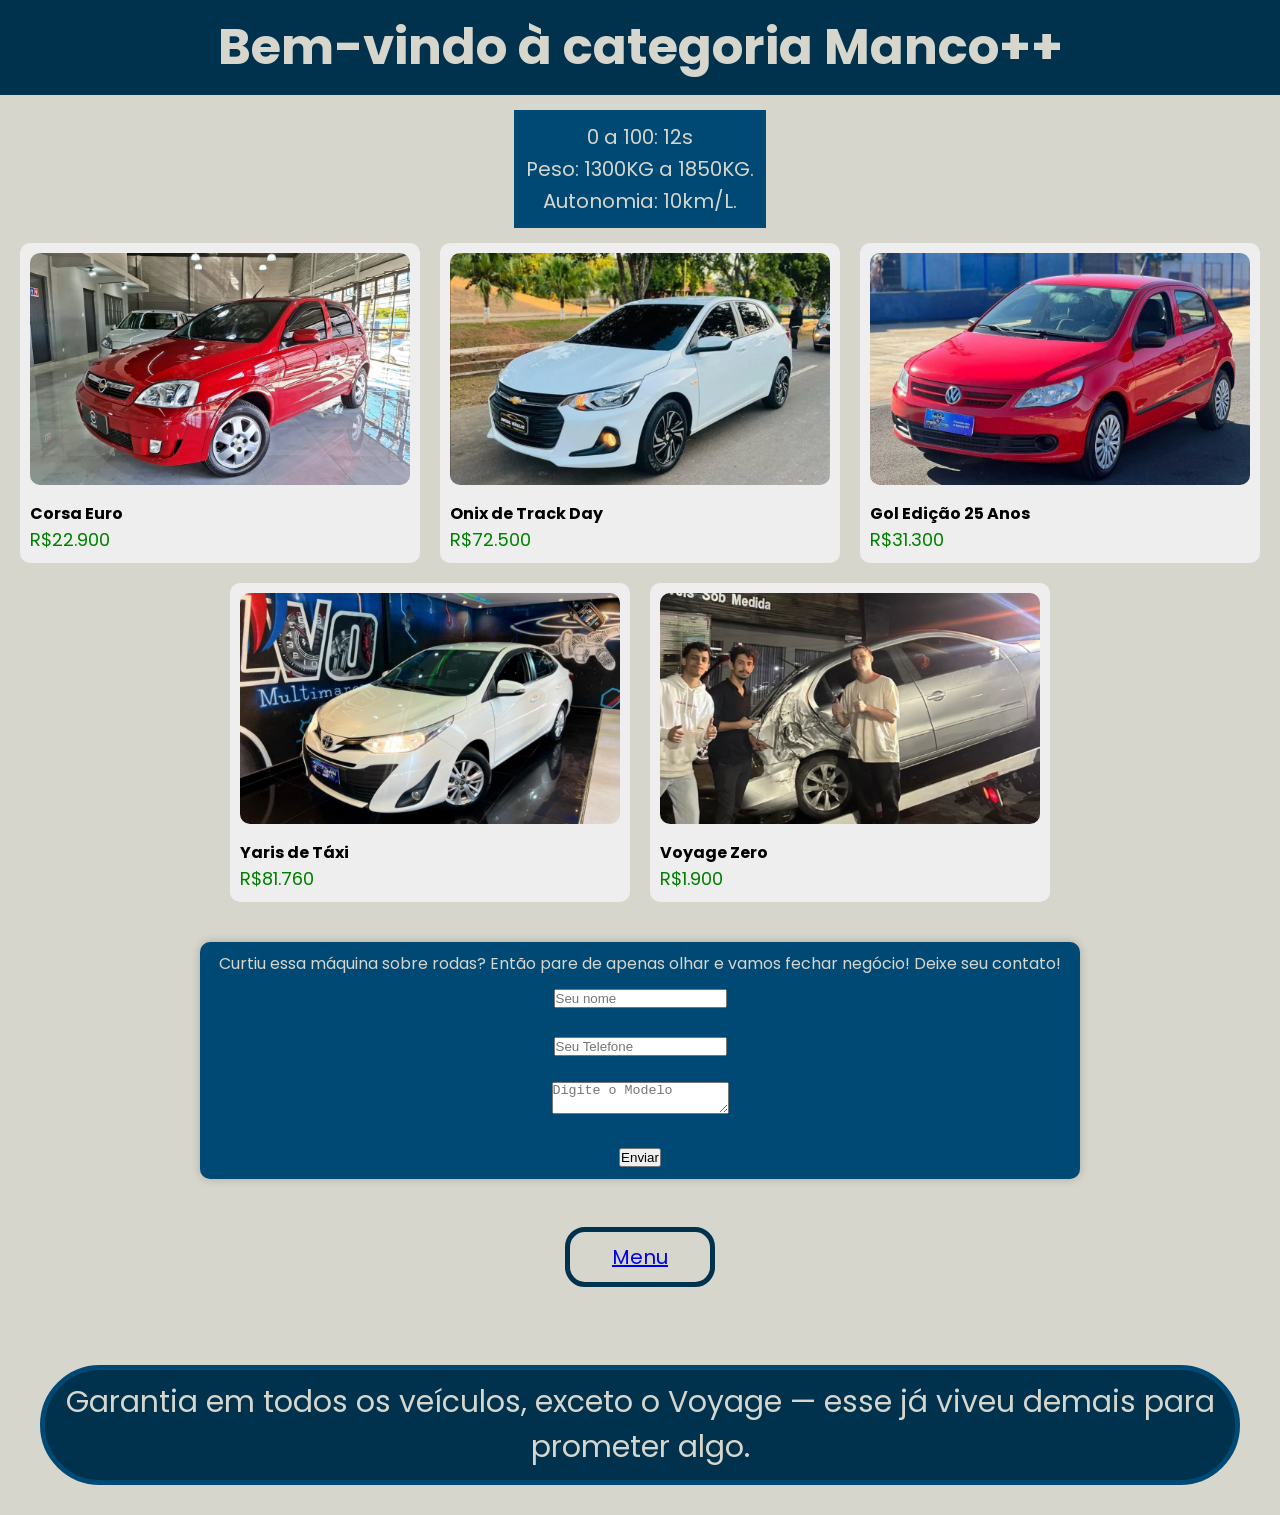
==== Manco++.html @ e80efcd2 "Adicionando animção nas fotos ao passar o mouse por cima" ====
<!DOCTYPE html>

<head>
    <meta charset="UTF-8">
    <meta name="viewport" content="width=device-width, initial-scale=1.0">
    <link rel="stylesheet" href="style.css">
    <title>WebTunning-Manco++</title>
</head>

<body>
    <h1 class="titulo-anuncio">Bem-vindo à categoria Manco++</h1>
    <table>
        <tr>
            <td>0 a 100: 12s</td>
        </tr>
        <tr>
            <td>Peso: 1300KG a 1850KG.</td>
        </tr>
        <tr>
            <td>Autonomia: 10km/L.</td>
        </tr>

    </table>
    <div class="anuncios">

        <div class="card">
            <img src="manco++1.png">
            <p class="anuncio">Corsa Euro</p>
            <p class="preco">R$22.900</p>
        </div>

        <div class="card">
            <img src="manco++2.png">
            <p class="anuncio">Onix de Track Day</p>
            <p class="preco">R$72.500</p>
        </div>

        <div class="card">
            <img src="manco++3.png">
            <p class="anuncio">Gol Edição 25 Anos</p>
            <p class="preco">R$31.300</p>
        </div>

        <div class="card">
            <img src="manco++4.png">
            <p class="anuncio">Yaris de Táxi</p>
            <p class="preco">R$81.760</p>
        </div>

        <div class="card">
            <img src="manco++5.png">
            <p class="anuncio">Voyage Zero</p>
            <p class="preco">R$1.900</p>
        </div>

    </div>
    <form class="form">
        <p>Curtiu essa máquina sobre rodas? Então pare de apenas olhar e vamos fechar negócio! Deixe seu contato!</p>

        <input placeholder="Seu nome">
        <br><br>

        <input placeholder="Seu Telefone">
        <br><br>

        <textarea placeholder="Digite o Modelo"></textarea>
        <br><br>

        <button>Enviar</button>

    </form>
    <br><br>
    <nav>
        <a href="index.html">Menu</a>
    </nav>
    <br><br>
    <footer> Garantia em todos os veículos, exceto o Voyage — esse já viveu demais para prometer algo.</footer>
</body>

</html>
---- style.css ----
@import url('https://fonts.googleapis.com/css2?family=Poppins:ital,wght@0,100;0,200;0,300;0,400;0,500;0,600;0,700;0,800;0,900;1,100;1,200;1,300;1,400;1,500;1,600;1,700;1,800;1,900&display=swap');

* {
    margin: 0;
    padding: 0;
    box-sizing: border-box;
}

body {
    font-family: "Poppins", sans-serif;
    font-weight: 400;
    font-style: normal;
    background-color: #d6d6cc;
    line-height: 1.5;
}

 .banner {
    height: 450px;
    width: 1905px;
}

h1 {
    background-color: rgb(0, 50, 78); 
    color: #d6d6cc; 
    font-size: 50px; 
    text-align: center;
    margin: auto; 
    margin-bottom: 15px; 
    padding: 10px; 
    max-width: 5000px; 
    margin-top: -7px;
}

h3{
    margin: 10px;
}


.titulo-card{
    text-align: center;
    font-size: 22px;
    margin-bottom: 111px; 
}

footer{
    background-color: rgb(0, 50, 78); 
    color: #d6d6cc; 
    font-size: 30px; 
    text-align: center;
    margin: auto; 
    margin-bottom: 30px; 
    padding: 10px; 
    max-width: 1200px; 
    border-radius: 100px;
    border: 5px solid rgb(0, 73, 116);
}

.container {
    display: flex;
    justify-content: center;
    gap: 50px;
    margin-bottom: 30px; 
}
.capa {
    width: 550px;
    border-radius: 10px;
    transition: 0.3s;
}

.capa:hover {
    transform: scale(1.05)
}

.titulo-anuncio{
    background-color: rgb(0, 50, 78); 
    color: #d6d6cc; 
    font-size: 50px; 
    text-align: center;
    margin: auto; 
    margin-bottom: 15px; 
    padding: 10px; 
    max-width: 5000px; 
    
}

table{
    background-color: rgb(0, 73, 116); 
    color: #d6d6cc; 
    font-size: 20px; 
    text-align: center;
    margin: auto; 
    margin-bottom: 15px; 
    padding: 10px; 
    max-width: 50000px; 
}

.foto{
    height: 400px;
    width: 600px;
}

.anuncios {
    display: flex;
    justify-content: center;
    gap: 20px;
    flex-wrap: wrap;
}

.card {
    width: 400px;
    background-color: #eee;
    border-radius: 10px;
    padding: 10px;
    transition: 0.3s;
}

.card:hover {
    transform: scale(1.05);
}

.card img {
    width: 100%;
    border-radius: 10px;
}

.anuncio {
    font-weight: bold;
    margin-top: 10px;
}

.preco {
    color: green;
    font-size: 18px;
}

.form {
    margin-left: auto;
    margin-right: auto;
    text-align: center;
    margin-top: 40px;                    
    width: 880px;
    padding: 10px;
    border-radius: 10px;
    background: rgb(0, 73, 116);
    color: #d6d6cc;
    box-shadow: 0 0 10px rgba(0,0,0,0.2);
}

form p{
    margin-bottom: 10px;
}

nav {
    text-align: center;
    background-color:#d6d6cc;
    font-size: 20px; 
    margin: auto;
    margin-bottom: 30px; 
    padding: 10px; 
    max-width: 150px; 
    border-radius: 20px;
    border: 5px solid rgb(0, 50, 78);
}
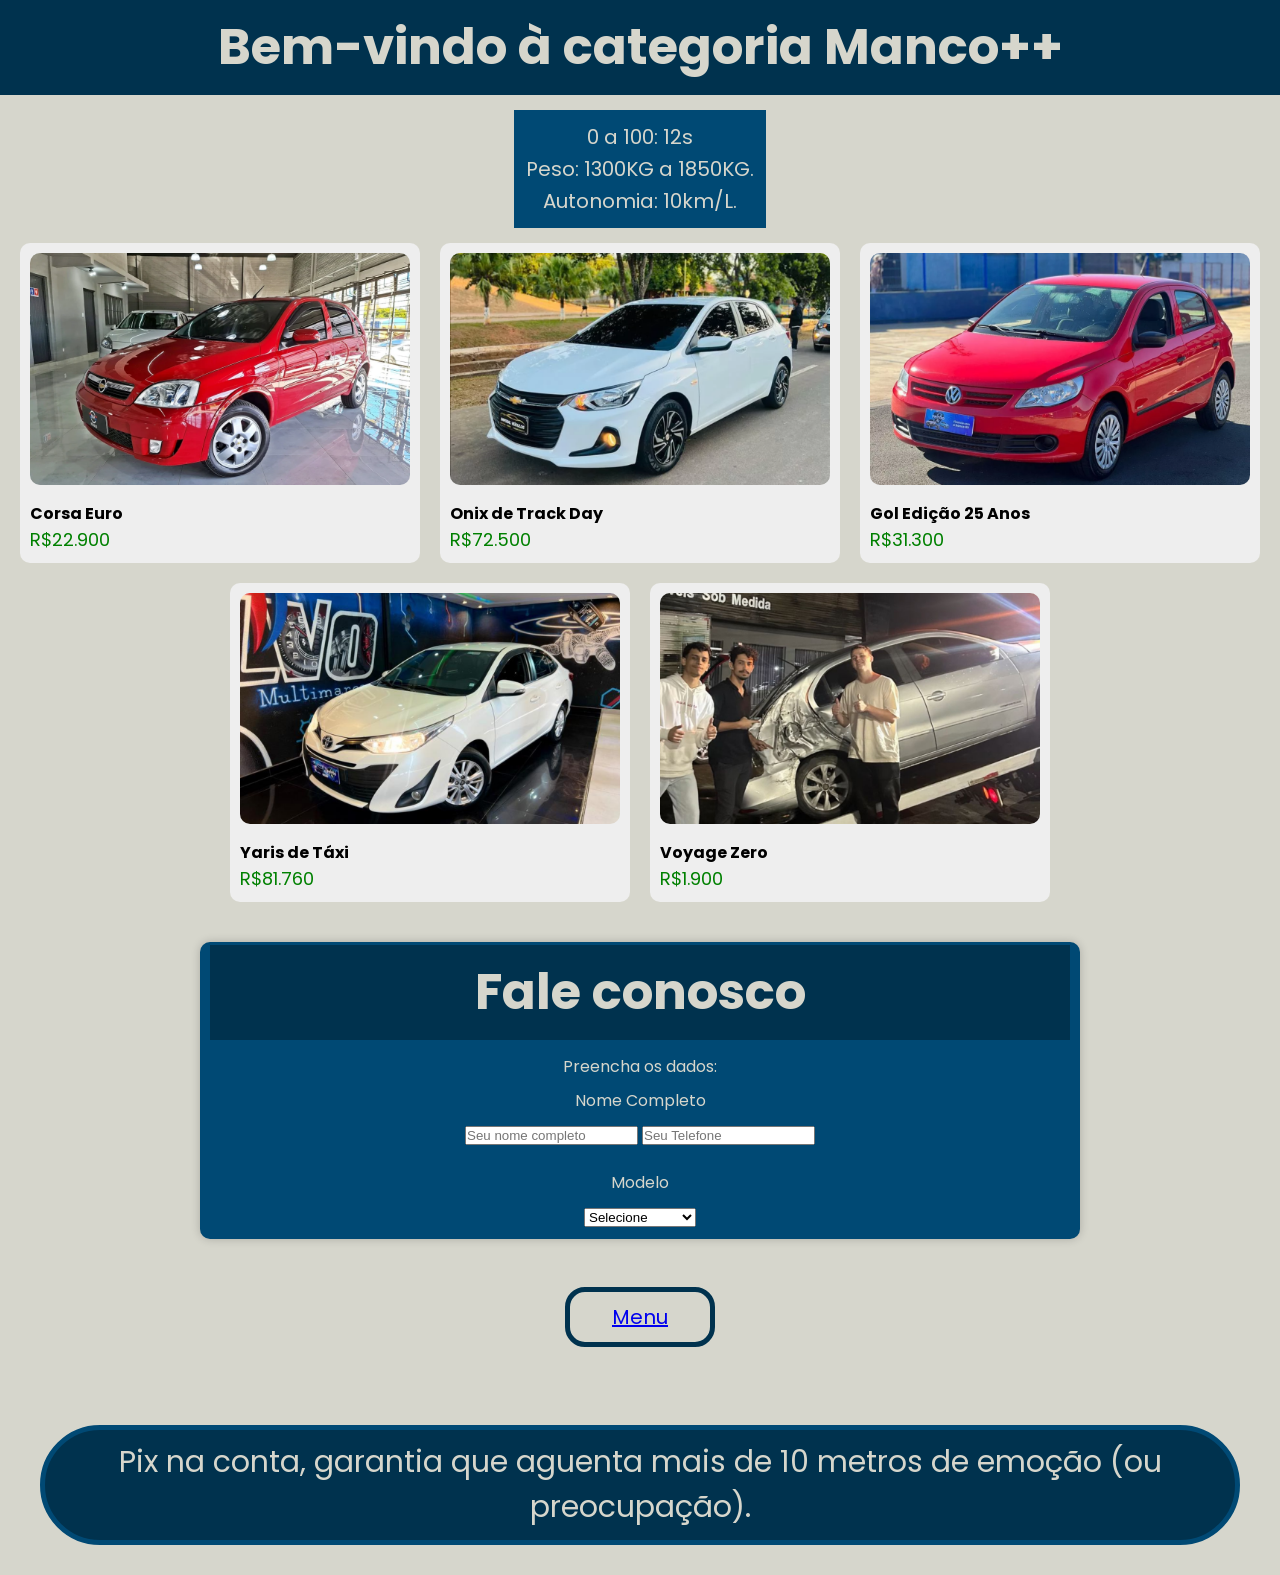
==== commit be4edb1f: "ajustando o form das demais paginas" ====
--- a/Manco++.html
+++ b/Manco++.html
@@ -54,27 +54,40 @@
         </div>
 
     </div>
+   <div>
     <form class="form">
-        <p>Curtiu essa máquina sobre rodas? Então pare de apenas olhar e vamos fechar negócio! Deixe seu contato!</p>
 
-        <input placeholder="Seu nome">
-        <br><br>
+    <div class="contato">
+    <form class="form-contato">
+
+        <h1>Fale conosco</h1>
+        <p>Preencha os dados:</p>
+
+        <p>Nome Completo</p>
+        <input type="text" placeholder="Seu nome completo">
 
         <input placeholder="Seu Telefone">
         <br><br>
 
-        <textarea placeholder="Digite o Modelo"></textarea>
-        <br><br>
-
-        <button>Enviar</button>
+        <p>Modelo</p>
+        <select>
+            <option value="">Selecione</option>
+            <option>Triciclo 50cc</option>
+            <option>Mini B</option>
+            <option>Kombixinha</option>
+            <option>Sabor chevette</option>
+        </select>
 
     </form>
-    <br><br>
-    <nav>
-        <a href="index.html">Menu</a>
-    </nav>
-    <br><br>
-    <footer> Garantia em todos os veículos, exceto o Voyage — esse já viveu demais para prometer algo.</footer>
+</div>
+
+<br><br>
+<nav>
+    <a href="index.html">Menu</a>
+</nav>
+<br><br>
+
+<footer> Pix na conta, garantia que aguenta mais de 10 metros de emoção (ou preocupação).</footer>
 </body>
 
 </html>
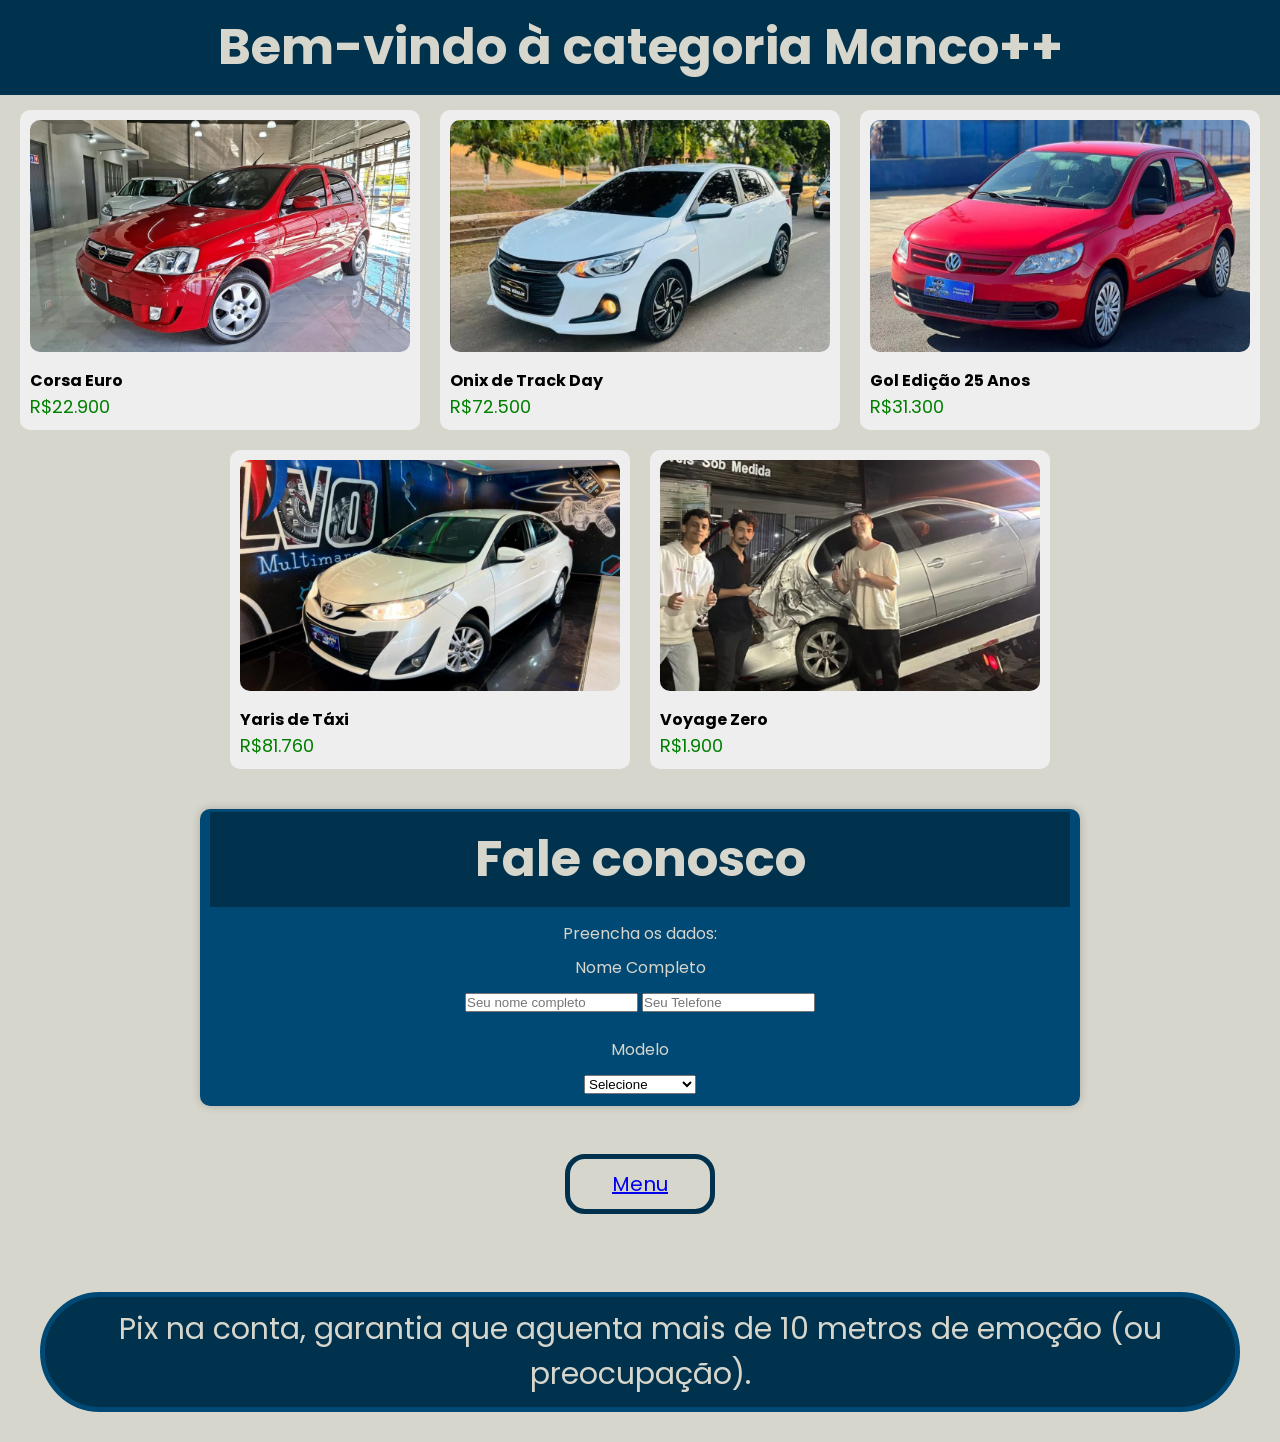
==== commit 471e6070: "Removendo a tag table das paginas manco" ====
--- a/Manco++.html
+++ b/Manco++.html
@@ -9,18 +9,7 @@
 
 <body>
     <h1 class="titulo-anuncio">Bem-vindo à categoria Manco++</h1>
-    <table>
-        <tr>
-            <td>0 a 100: 12s</td>
-        </tr>
-        <tr>
-            <td>Peso: 1300KG a 1850KG.</td>
-        </tr>
-        <tr>
-            <td>Autonomia: 10km/L.</td>
-        </tr>
-
-    </table>
+   
     <div class="anuncios">
 
         <div class="card">
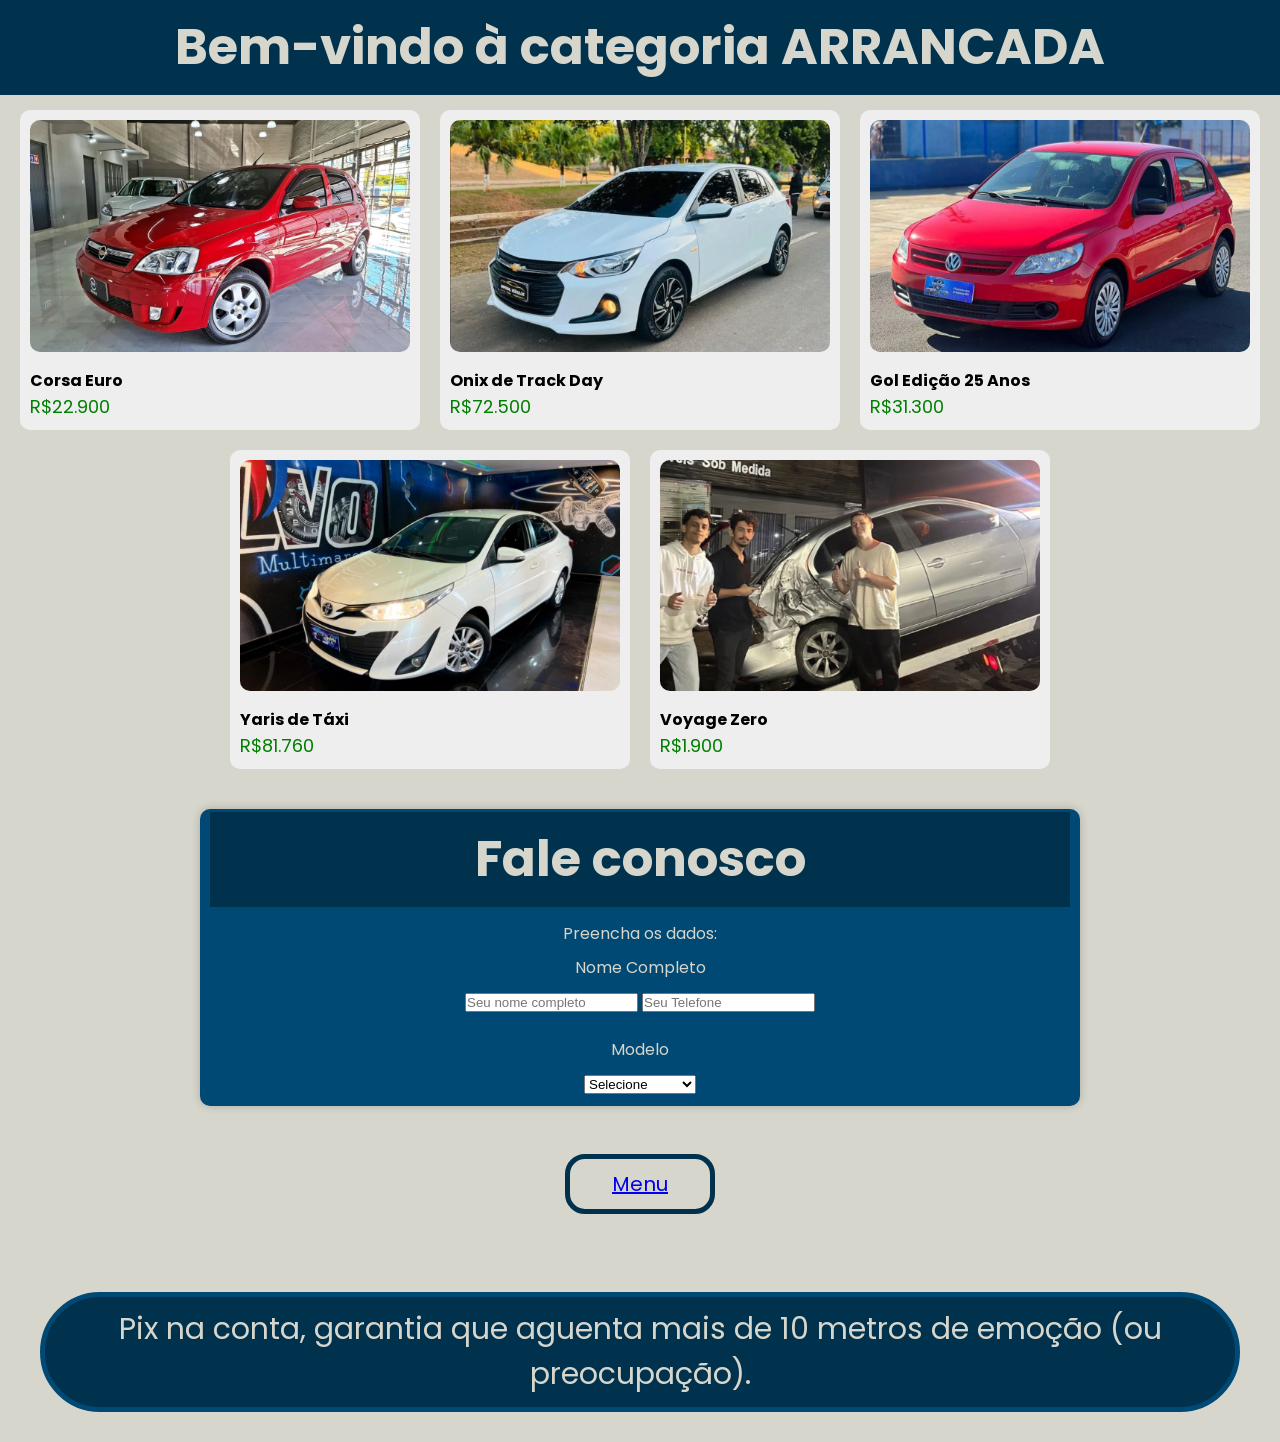
==== commit 5e9f10b6: "Trocando o nome das páginas" ====
--- a/Manco++.html
+++ b/Manco++.html
@@ -4,11 +4,11 @@
     <meta charset="UTF-8">
     <meta name="viewport" content="width=device-width, initial-scale=1.0">
     <link rel="stylesheet" href="style.css">
-    <title>WebTunning-Manco++</title>
+    <title>WebTunning-Drag Car</title>
 </head>
 
 <body>
-    <h1 class="titulo-anuncio">Bem-vindo à categoria Manco++</h1>
+    <h1 class="titulo-anuncio">Bem-vindo à categoria ARRANCADA</h1>
    
     <div class="anuncios">
 
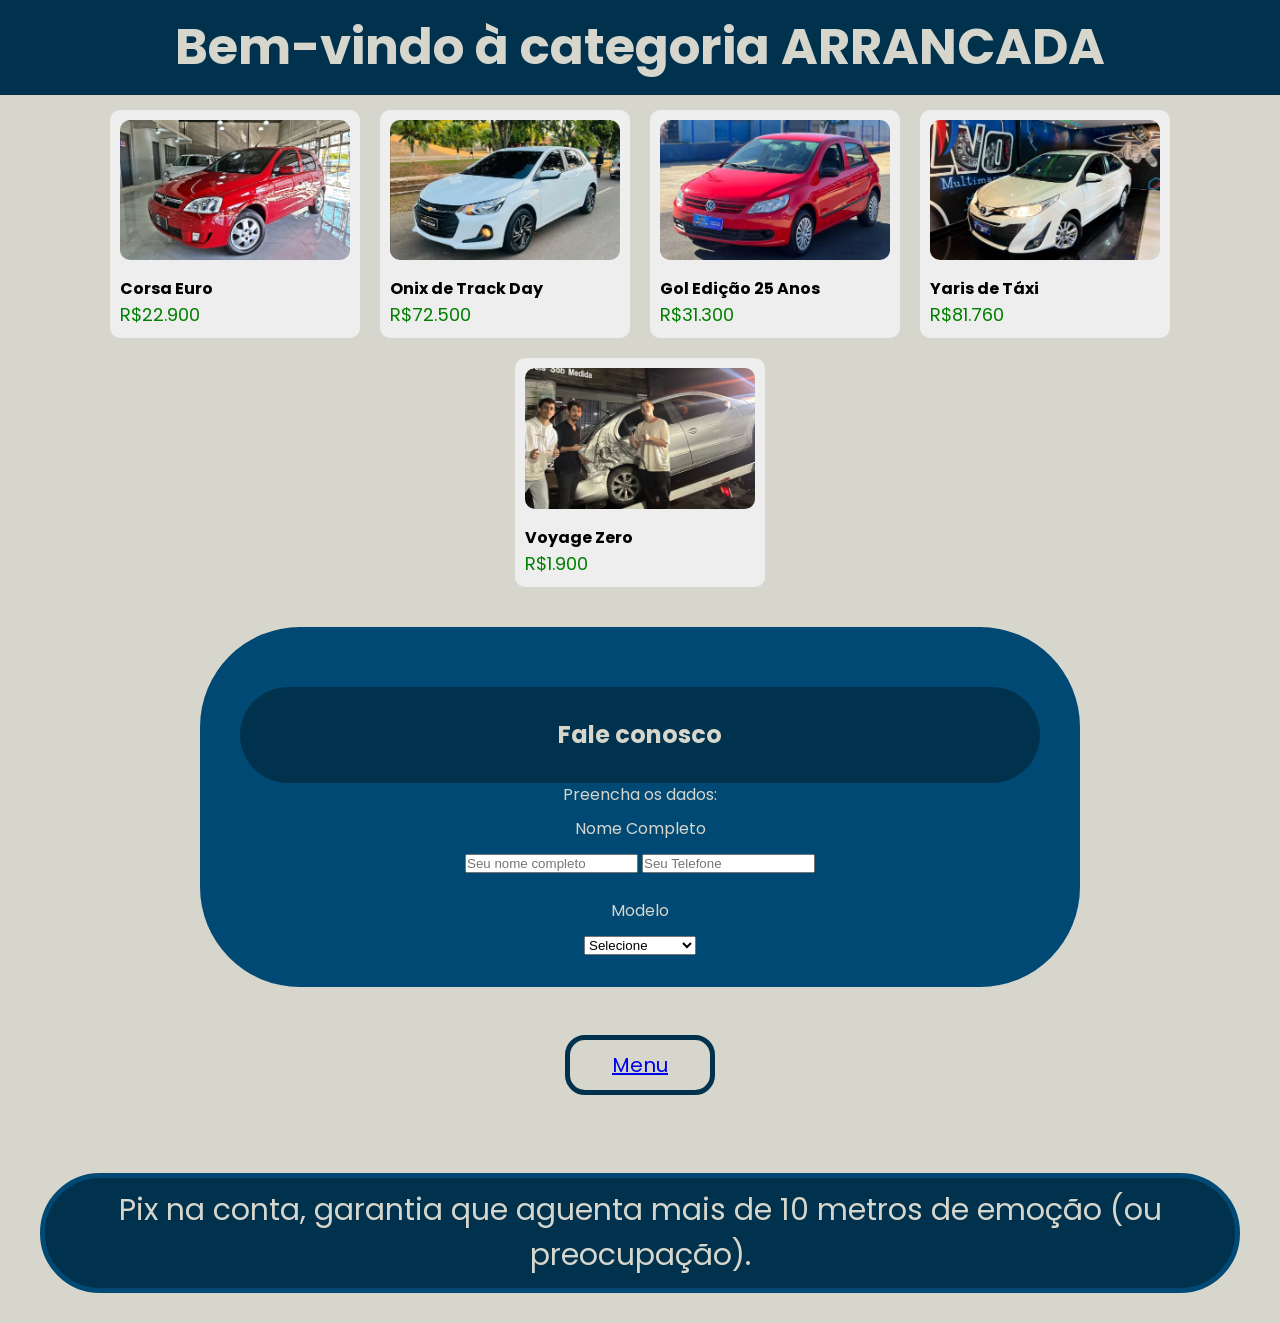
==== commit 79061279: "add java script, ajustando layout para carrosel" ====
--- a/Manco++.html
+++ b/Manco++.html
@@ -49,7 +49,7 @@
     <div class="contato">
     <form class="form-contato">
 
-        <h1>Fale conosco</h1>
+        <h2>Fale conosco</h2>
         <p>Preencha os dados:</p>
 
         <p>Nome Completo</p>
--- a/style.css
+++ b/style.css
@@ -35,6 +35,19 @@
     margin: 10px;
 }
 
+h2{
+    margin-left: auto;
+    margin-right: auto;
+    text-align: center;
+    margin-top: 30px;                    
+    width: 800px;
+    padding: 30px;
+    border-radius: 100px;
+    background: rgb(0, 50, 78);
+    color: #d6d6cc;
+    box-shadow: 10px rgba(0,0,0,0.2);
+}
+
 
 .titulo-card{
     text-align: center;
@@ -83,17 +96,6 @@
     
 }
 
-table{
-    background-color: rgb(0, 73, 116); 
-    color: #d6d6cc; 
-    font-size: 20px; 
-    text-align: center;
-    margin: auto; 
-    margin-bottom: 15px; 
-    padding: 10px; 
-    max-width: 50000px; 
-}
-
 .foto{
     height: 400px;
     width: 600px;
@@ -139,11 +141,11 @@
     text-align: center;
     margin-top: 40px;                    
     width: 880px;
-    padding: 10px;
-    border-radius: 10px;
+    padding: 30px;
+    border-radius: 100px;
     background: rgb(0, 73, 116);
     color: #d6d6cc;
-    box-shadow: 0 0 10px rgba(0,0,0,0.2);
+    box-shadow: 10px rgba(0,0,0,0.2);
 }
 
 form p{
@@ -160,4 +162,64 @@
     max-width: 150px; 
     border-radius: 20px;
     border: 5px solid rgb(0, 50, 78);
-} +} 
+
+/* CONTAINER PRINCIPAL (cards + detalhes) */
+.container-geral {
+    display: flex;
+    justify-content: center;
+    align-items: flex-start;
+    gap: 40px;
+    margin: 30px;
+}
+
+/* AJUSTE NOS CARDS */
+.card {
+    width: 250px; /* diminuí pra caber melhor com o painel */
+    cursor: pointer;
+}
+
+/* destaque no card clicado */
+.card.ativo {
+    border: 3px solid rgb(0, 50, 78);
+    transform: scale(1.05);
+}
+
+/* PAINEL DE DETALHES */
+.detalhes {
+    width: 320px;
+    background-color: #eee;
+    border-radius: 15px;
+    padding: 20px;
+    text-align: center;
+    box-shadow: 0px 5px 15px rgba(0,0,0,0.2);
+}
+
+/* imagem do detalhe */
+.detalhes img {
+    width: 100%;
+    border-radius: 10px;
+    margin-bottom: 15px;
+}
+
+/* nome */
+.detalhes h2 {
+    width: auto;
+    margin: 10px 0;
+    padding: 10px;
+    border-radius: 20px;
+}
+
+/* preço no detalhe */
+#preco-detalhe {
+    color: green;
+    font-size: 20px;
+    font-weight: bold;
+    margin-bottom: 10px;
+}
+
+/* descrição */
+#descricao {
+    font-size: 14px;
+    color: #333;
+}
